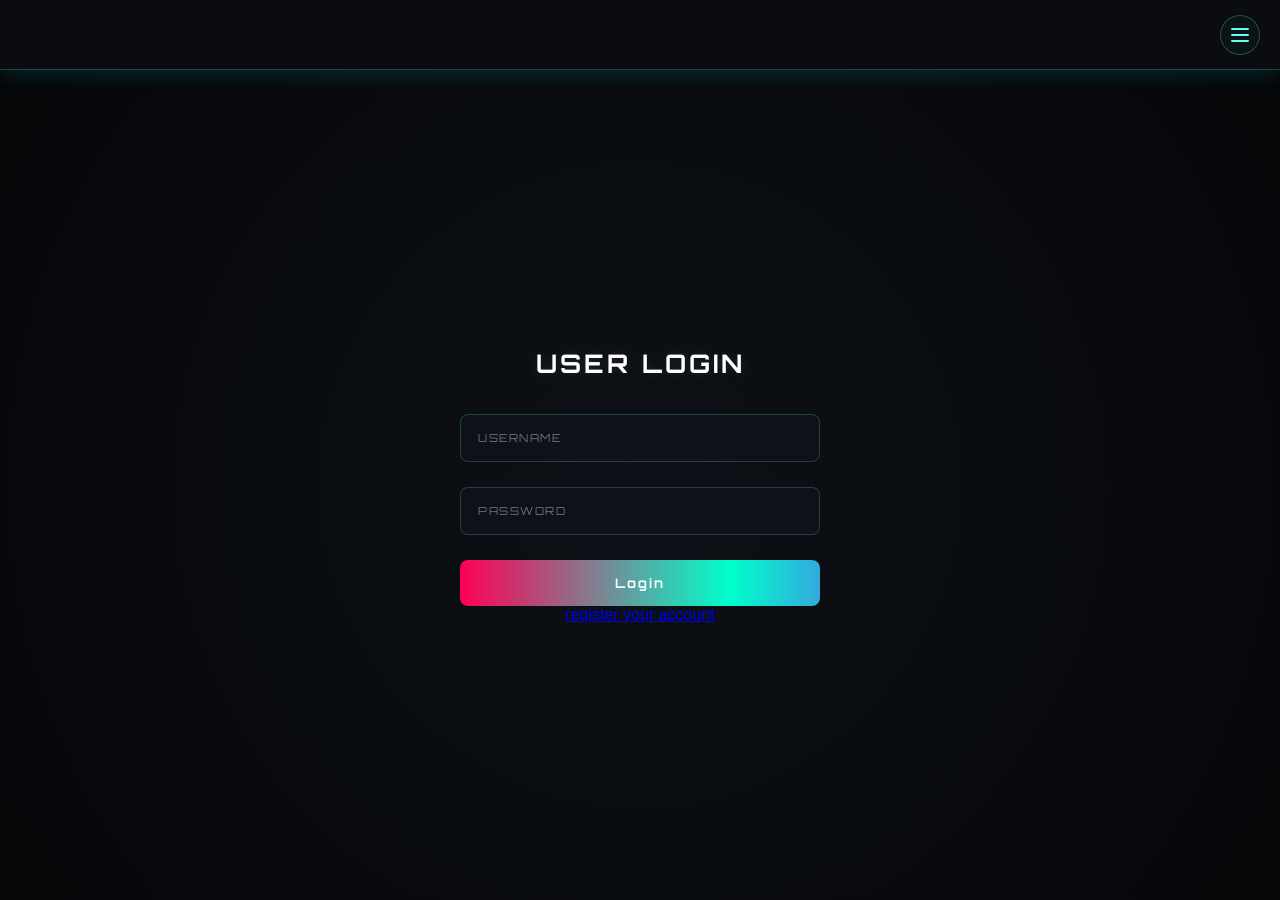
==== Login.html @ c1f25f59 "Upload semua folder dan file project lengkap" ====
<!DOCTYPE html>
<html lang="id">
<head>
  <meta charset="UTF-8">
  <meta name="viewport" content="width=device-width, initial-scale=1.0">
  <title>Login - All Animation Studio</title>
  
  <link href="https://fonts.googleapis.com/css2?family=Orbitron:wght@700&display=swap" rel="stylesheet">
  
  <link rel="stylesheet" href="css style/nevbar.css">

  <style>
    * {
      margin: 0;
      padding: 0;
      box-sizing: border-box;
      font-family: 'Segoe UI', Tahoma, Geneva, Verdana, sans-serif;
    }

    /* BACKGROUND UTAMA: HITAM PEKAT */
    body {
      background-color: #050608;
      color: #ffffff;
      overflow-x: hidden;
    }

    /* NAVBAR UTAMA (Identik dengan Beranda) */
    .navbar {
      display: flex;
      justify-content: space-between;
      align-items: center;
      background-color: rgba(13, 15, 19, 0.75);
      backdrop-filter: blur(8px);
      padding: 12px 20px;
      position: sticky;
      top: 0;
      z-index: 100;
      box-shadow: 0 4px 20px rgba(0, 243, 255, 0.15);
      border-bottom: 1px solid rgba(102, 252, 241, 0.25);
      height: 70px;
    }

    /* SISI KIRI: TEMPAT LOGO BARU DAN TEKS */
    .logo-area {
      display: flex;
      align-items: center;
      flex-grow: 1;
      height: 100%;
    }

    /* TOMBOL MENU / GARIS TIGA */
    .menu-toggle {
      display: flex;
      flex-direction: column;
      justify-content: center;
      align-items: center;
      gap: 4px;
      cursor: pointer;
      width: 40px;
      height: 40px;
      background-color: rgba(102, 252, 241, 0.03);
      border-radius: 50%;
      border: 1px solid rgba(102, 252, 241, 0.25);
      flex-shrink: 0;
      z-index: 1010;
      transition: all 0.4s cubic-bezier(0.4, 0, 0.2, 1);
    }
    .menu-toggle:hover { background-color: rgba(102, 252, 241, 0.12); box-shadow: 0 0 15px rgba(102, 252, 241, 0.35); }
    .menu-toggle span { width: 18px; height: 2px; background-color: #66fcf1; border-radius: 2px; transition: all 0.4s cubic-bezier(0.4, 0, 0.2, 1); }
    
    .menu-toggle.active-btn span:nth-child(1) { transform: translateY(6px) rotate(45deg); }
    .menu-toggle.active-btn span:nth-child(2) { opacity: 0; transform: scale(0); }
    .menu-toggle.active-btn span:nth-child(3) { transform: translateY(-6px) rotate(-45deg); }

    /* MENU DROPDOWN */
    .dropdown-menu {
      position: absolute;
      top: 75px; right: 20px;
      background-color: #12141c;
      border: 1px solid #66fcf1;
      border-radius: 12px;
      width: 200px;
      box-shadow: 0 10px 35px rgba(0,0,0,0.65), 0 0 15px rgba(102, 252, 241, 0.15);
      overflow: hidden;
      z-index: 1000;
      opacity: 0;
      transform: translateY(-25px) scale(0.93);
      pointer-events: none;
      transition: all 0.45s cubic-bezier(0.34, 1.56, 0.64, 1);
    }
    .dropdown-menu.active { opacity: 1; transform: translateY(0) scale(1); pointer-events: auto; }
    .dropdown-menu a { display: block; color: white; padding: 14px 20px; text-decoration: none; font-size: 0.95rem; border-bottom: 1px solid rgba(255, 255, 255, 0.05); transition: all 0.3s; cursor: pointer; }
    .dropdown-menu a:hover { background-color: rgba(102, 252, 241, 0.08); color: #66fcf1; padding-left: 26px; }

    /* ==========================================
       HERO LAYAR UTAMA: DIGANTI JADI FORM LOGIN
       ========================================== */
    .hero-wrapper {
      height: calc(100vh - 70px); 
      display: flex;
      justify-content: center;
      align-items: center;
      padding: 20px;
      background: radial-gradient(circle at center, #0d1117 0%, #050608 100%);
    }

    .login-form-wrapper {
      width: 100%;
      max-width: 360px;
      text-align: center;
    }

    .login-title {
      font-family: 'Orbitron', sans-serif;
      font-size: 1.6rem;
      letter-spacing: 3px;
      margin-bottom: 35px;
      color: #ffffff;
      text-shadow: 0 0 10px rgba(255, 255, 255, 0.1);
    }

    /* Opsi Input Neon Modern */
    .custom-input-box {
      width: 100%;
      position: relative;
      margin-bottom: 25px;
    }

    .custom-input-box input {
      width: 100%;
      padding: 15px 18px;
      background: rgba(18, 20, 28, 0.6);
      border: 1px solid rgba(102, 252, 241, 0.2);
      border-radius: 8px;
      color: #ffffff;
      font-size: 14px;
      font-family: sans-serif;
      outline: none;
      transition: all 0.3s ease;
    }

    /* Efek Glow Cyan khas beranda pas diklik */
    .custom-input-box input:focus {
      border-color: #66fcf1;
      box-shadow: 0 0 12px rgba(102, 252, 241, 0.3);
    }

    .custom-input-box label {
      position: absolute;
      left: 18px;
      top: 50%;
      transform: translateY(-50%);
      color: rgba(255, 255, 255, 0.4);
      font-size: 11px;
      letter-spacing: 1.5px;
      font-family: 'Orbitron', sans-serif;
      pointer-events: none;
      transition: all 0.3s ease;
    }

    /* Animasi label meluncur naik */
    .custom-input-box input:focus ~ label,
    .custom-input-box input:not(:placeholder-shown) ~ label {
      top: -10px;
      left: 12px;
      background: #060810;
      padding: 0 6px;
      color: #66fcf1;
      font-size: 10px;
    }

    /* Tombol Sign-In Efek Aliran Pelangi STUDIO */
    .btn-submit-rainbow {
      width: 100%;
      padding: 15px;
      border: none;
      border-radius: 8px;
      color: #ffffff;
      font-family: 'Orbitron', sans-serif;
      font-size: 13px;
      font-weight: bold;
      letter-spacing: 2px;
      cursor: pointer;
      background: linear-gradient(90deg, #ff0055, #00ffcc, #9900ff, #ffcc00, #ff0055);
      background-size: 300% 100%;
      transition: transform 0.2s ease, box-shadow 0.3s ease;
      animation: rainbowBtnShift 4s linear infinite;
    }

    .btn-submit-rainbow:hover {
      transform: scale(1.01);
      box-shadow: 0 0 20px rgba(0, 255, 204, 0.3);
    }

    @keyframes rainbowBtnShift {
      0% { background-position: 0% 50%; }
      100% { background-position: 300% 50%; }
    }

    .back-home-link {
      display: inline-block;
      margin-top: 25px;
      color: rgba(255, 255, 255, 0.3);
      text-decoration: none;
      font-size: 11px;
      letter-spacing: 2px;
      font-family: 'Orbitron', sans-serif;
      transition: color 0.3s ease;
    }

    .back-home-link:hover {
      color: #66fcf1;
    }
  </style>
</head>
<body>

  <header class="navbar">
    <div class="logo-area">
      <div class="logo-aa-container">
        <span class="char-a a-normal">A</span>
        <span class="char-a a-flipped">A</span>
      </div>
      
      <div class="text-wrapper">
        <span class="logo-text-top">
          <span class="gold-a">A</span>LL <span class="gold-a">A</span>NIMATION
        </span>
        <span class="logo-text-bottom">STUDIO</span>
      </div>
    </div>    

    <div class="menu-toggle" id="menuBtn"><span></span><span></span><span></span></div>
    <div class="dropdown-menu" id="dropdownMenu">
      <a href="index">🏠 Beranda</a>
      <a href="Animasi Studio/studio">🎬 Animasi Studio</a>
      <a onclick="location.reload();">🔄 Refresh</a> 
    </div>
  </header>

  <section class="hero-wrapper">
    <div class="login-form-wrapper">
      <h2 class="login-title">USER LOGIN</h2>

      <form action="#">
        <div class="custom-input-box">
          <input type="text" id="username" placeholder=" " required autocomplete="off">
          <label for="username">USERNAME</label>
        </div>

        <div class="custom-input-box">
          <input type="password" id="password" placeholder=" " required>
          <label for="password">PASSWORD</label>
        </div>

        <button type="submit" class="btn-submit-rainbow">Login</button>
      </form>

      <a href="index.html" class="register-home-link">register your account</a>
    </div>
  </section>

  <script>
    const menuBtn = document.getElementById('menuBtn');
    const dropdownMenu = document.getElementById('dropdownMenu');

    // Toggle Dropdown Menu
    menuBtn.addEventListener('click', (e) => {
      e.stopPropagation();
      dropdownMenu.classList.toggle('active');
      menuBtn.classList.toggle('active-btn');
    });

    document.addEventListener('click', () => {
      dropdownMenu.classList.remove('active');
      menuBtn.classList.remove('active-btn');
    });
  </script>
</body>
</html>
---- css style/nevbar.css ----
/* =======================================================
   FINAL COMBINED PERFECT: NEVBAR.CSS (LOCK VERTICAL POSITION)
   ======================================================= */

/* Wadah Utama Logo AA Kembar */
.navbar .logo-aa-container {
  position: relative;
  width: 32px;        
  height: 32px;       
  display: flex;
  align-items: center;
  justify-content: center;
  margin-right: 12px; 
  flex-shrink: 0;
}

/* Karakter Huruf A Dasar (Wajib Absolute) */
.navbar .logo-aa-container .char-a {
  font-size: 30px;    
  font-weight: bold;
  font-family: 'Times New Roman', Times, serif;
  position: absolute; 
  line-height: 1;
  opacity: 0;
  top: 50%;
  left: 50%;
}

/* A PUTIH (NORMAL) -> Dipastikan Menumpuk di Atas */
.a-normal {
  color: #ffffff;
  z-index: 2; /* Mengunci lapisan putih di paling depan */
  animation: logoANormalLoop 8s cubic-bezier(0.25, 1, 0.5, 1) infinite;
}

/* A KUNING (TERBALIK & DI-MIRROR) -> Berada di Lapisan Bawah */
.a-flipped {
  color: #d4af37;
  z-index: 1; /* Di bawah lapisan putih */
  animation: logoAFlippedLoop 8s cubic-bezier(0.25, 1, 0.5, 1) infinite;
}

/* CONTAINER TEKS BARISAN (TIDAK DIUTAK-ATIK) */
.text-wrapper {
  display: flex;
  flex-direction: column;
  justify-content: center;
  position: relative;
  overflow: hidden;
  padding-right: 25px;
}

/* BARIS ATAS: ALL ANIMATION */
.logo-text-top {
  color: #ffffff; 
  font-family: 'Orbitron', sans-serif;
  font-size: 11px;
  letter-spacing: 2px;
  white-space: nowrap;
  opacity: 0;
  animation: textInOutLoop 8s cubic-bezier(0.25, 1, 0.5, 1) infinite;
  animation-delay: 0.4s;
}

/* SPAN KHUSUS HURUF A */
.gold-a {
  color: #d4af37;
  font-family: 'Orbitron', sans-serif; 
  font-weight: bold;                  
  text-shadow: 
    0 0 5px #d4af37, 
    0 0 10px #d4af37, 
    0 0 20px rgba(212, 175, 55, 0.8), 
    0 0 30px rgba(212, 175, 55, 0.6);
  animation: goldGlowPulse 2s infinite alternate;
}

/* BARIS BAWAH: STUDIO */
.logo-text-bottom {
  font-family: 'Orbitron', sans-serif;
  font-size: 11px;
  letter-spacing: 4px;
  white-space: nowrap;
  margin-top: 2px;
  opacity: 0;
  
  background: linear-gradient(90deg, #ff0055, #00ffcc, #9900ff, #ffcc00, #ff0055);
  background-size: 300% 100%;
  -webkit-background-clip: text;
  -webkit-text-fill-color: transparent;
  background-clip: text;

  animation: textInOutLoop 8s cubic-bezier(0.25, 1, 0.5, 1) infinite, rainbowMove 4s linear infinite;
  animation-delay: 0.6s;
}

/* EFEK KILATAN MENYAPU */
.text-wrapper::after {
  content: '';
  position: absolute;
  top: 0;
  left: 0;
  width: 100%;
  height: 100%;
  background: linear-gradient(90deg, 
    transparent 0%, 
    rgba(56, 189, 248, 0) 35%, 
    rgba(56, 189, 248, 0.9) 48%, 
    rgba(255, 255, 255, 1) 50%, 
    rgba(56, 189, 248, 0.9) 52%, 
    rgba(56, 189, 248, 0) 65%, 
    transparent 100%
  );
  background-size: 200% 100%;
  background-position: 150% 0;
  animation: glowSweepLoop 8s ease-in-out infinite;
  pointer-events: none;
}

/* =======================================================
   LOGIKA TIMELINE & ANIMASI KEYFRAMES
   ======================================================= */

/* A NORMAL: Pas diam posisi Y digeser ke -54% (artinya naik sedikit ke atas) */
@keyframes logoANormalLoop {
  0% { opacity: 0; transform: translate(-50%, calc(-54% + 15px)) scale(0.8); }
  12%, 75% { opacity: 1; transform: translate(-50%, -54%) scale(1); }
  88%, 100% { opacity: 0; transform: translate(-50%, calc(-54% - 15px)) scale(0.8); }
}

/* A TERBALIK: Pas diam posisi Y digeser ke -44% (artinya turun sedikit ke bawah) */
@keyframes logoAFlippedLoop {
  0% { opacity: 0; transform: translate(-50%, calc(-44% - 15px)) rotate(180deg) scaleX(-1) scale(0.8); }
  12%, 75% { opacity: 1; transform: translate(-50%, -44%) rotate(180deg) scaleX(-1) scale(1); }
  88%, 100% { opacity: 0; transform: translate(-50%, calc(-44% + 15px)) rotate(180deg) scaleX(-1) scale(0.8); }
}

/* TEKS TIMELINE */
@keyframes textInOutLoop {
  0% { opacity: 0; transform: translateX(-15px); }
  12%, 75% { opacity: 1; transform: translateX(0); }
  88%, 100% { opacity: 0; transform: translateX(-15px); }
}

/* KEDIPAN CAHAYA HURUF A */
@keyframes goldGlowPulse {
  from { text-shadow: 0 0 4px #d4af37, 0 0 8px #d4af37, 0 0 15px rgba(212, 175, 55, 0.6); }
  to { text-shadow: 0 0 8px #d4af37, 0 0 15px #d4af37, 0 0 25px #d4af37, 0 0 40px rgba(212, 175, 55, 1); }
}

/* Aliran Warna Pelangi STUDIO */
@keyframes rainbowMove {
  0% { background-position: 0% 50%; }
  100% { background-position: 300% 50%; }
}

/* Efek Sapuan Cahaya */
@keyframes glowSweepLoop {
  0%, 35% { background-position: 150% 0; }
  50%, 65% { background-position: -50% 0; }
  75%, 100% { background-position: -50% 0; }
}
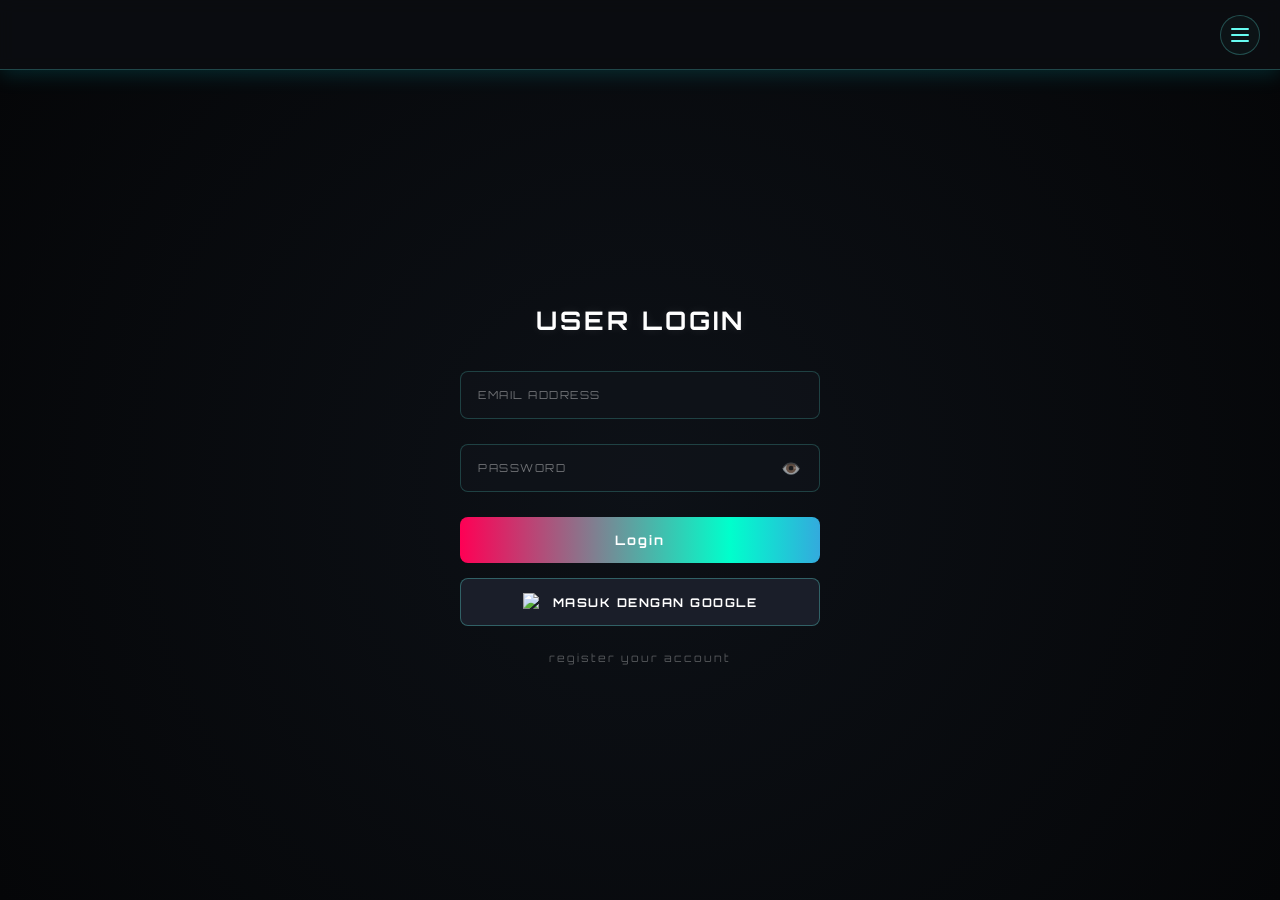
==== commit 9dc12565: "Integrate Firestore for Google login email validation Added Firestore integration to check if Google" ====
--- a/Login.html
+++ b/Login.html
@@ -24,7 +24,7 @@
       overflow-x: hidden;
     }
 
-    /* NAVBAR UTAMA (Identik dengan Beranda) */
+    /* NAVBAR UTAMA */
     .navbar {
       display: flex;
       justify-content: space-between;
@@ -40,7 +40,6 @@
       height: 70px;
     }
 
-    /* SISI KIRI: TEMPAT LOGO BARU DAN TEKS */
     .logo-area {
       display: flex;
       align-items: center;
@@ -92,9 +91,7 @@
     .dropdown-menu a { display: block; color: white; padding: 14px 20px; text-decoration: none; font-size: 0.95rem; border-bottom: 1px solid rgba(255, 255, 255, 0.05); transition: all 0.3s; cursor: pointer; }
     .dropdown-menu a:hover { background-color: rgba(102, 252, 241, 0.08); color: #66fcf1; padding-left: 26px; }
 
-    /* ==========================================
-       HERO LAYAR UTAMA: DIGANTI JADI FORM LOGIN
-       ========================================== */
+    /* HERO LAYAR UTAMA */
     .hero-wrapper {
       height: calc(100vh - 70px); 
       display: flex;
@@ -119,7 +116,7 @@
       text-shadow: 0 0 10px rgba(255, 255, 255, 0.1);
     }
 
-    /* Opsi Input Neon Modern */
+    /* Input Neon Modern */
     .custom-input-box {
       width: 100%;
       position: relative;
@@ -128,7 +125,7 @@
 
     .custom-input-box input {
       width: 100%;
-      padding: 15px 18px;
+      padding: 15px 50px 15px 18px; 
       background: rgba(18, 20, 28, 0.6);
       border: 1px solid rgba(102, 252, 241, 0.2);
       border-radius: 8px;
@@ -139,7 +136,6 @@
       transition: all 0.3s ease;
     }
 
-    /* Efek Glow Cyan khas beranda pas diklik */
     .custom-input-box input:focus {
       border-color: #66fcf1;
       box-shadow: 0 0 12px rgba(102, 252, 241, 0.3);
@@ -158,7 +154,6 @@
       transition: all 0.3s ease;
     }
 
-    /* Animasi label meluncur naik */
     .custom-input-box input:focus ~ label,
     .custom-input-box input:not(:placeholder-shown) ~ label {
       top: -10px;
@@ -169,7 +164,25 @@
       font-size: 10px;
     }
 
-    /* Tombol Sign-In Efek Aliran Pelangi STUDIO */
+    /* TOMBOL MATA INTIP PW */
+    .toggle-password-btn {
+      position: absolute;
+      right: 15px;
+      top: 50%;
+      transform: translateY(-50%);
+      background: none;
+      border: none;
+      color: rgba(102, 252, 241, 0.6);
+      cursor: pointer;
+      font-size: 16px;
+      padding: 4px;
+      outline: none;
+      z-index: 10;
+      user-select: none;
+    }
+    .toggle-password-btn:hover { color: #66fcf1; }
+
+    /* Tombol Sign-In Efek Aliran Pelangi */
     .btn-submit-rainbow {
       width: 100%;
       padding: 15px;
@@ -192,12 +205,35 @@
       box-shadow: 0 0 20px rgba(0, 255, 204, 0.3);
     }
 
+    /* STYLE TOMBOL GOOGLE LOGIN */
+    .btn-google-signin {
+      width: 100%;
+      padding: 14px;
+      margin-top: 15px;
+      background-color: #1a1e29;
+      color: #ffffff;
+      border: 1px solid rgba(102, 252, 241, 0.3);
+      border-radius: 8px;
+      font-family: 'Orbitron', sans-serif;
+      font-size: 12px;
+      font-weight: bold;
+      letter-spacing: 1.5px;
+      cursor: pointer;
+      display: flex;
+      align-items: center;
+      justify-content: center;
+      gap: 12px;
+      transition: all 0.3s ease;
+    }
+
+    .btn-google-signin img { width: 18px; height: 18px; }
+
     @keyframes rainbowBtnShift {
       0% { background-position: 0% 50%; }
       100% { background-position: 300% 50%; }
     }
 
-    .back-home-link {
+    .register-home-link {
       display: inline-block;
       margin-top: 25px;
       color: rgba(255, 255, 255, 0.3);
@@ -208,9 +244,7 @@
       transition: color 0.3s ease;
     }
 
-    .back-home-link:hover {
-      color: #66fcf1;
-    }
+    .register-home-link:hover { color: #66fcf1; }
   </style>
 </head>
 <body>
@@ -232,9 +266,9 @@
 
     <div class="menu-toggle" id="menuBtn"><span></span><span></span><span></span></div>
     <div class="dropdown-menu" id="dropdownMenu">
-      <a href="index">🏠 Beranda</a>
+      <a href="index.html">🏠 Beranda</a>
       <a href="Animasi Studio/studio">🎬 Animasi Studio</a>
-      <a onclick="location.reload();">🔄 Refresh</a> 
+      <a href="registrasi.html">🆕 Register</a> 
     </div>
   </header>
 
@@ -242,29 +276,140 @@
     <div class="login-form-wrapper">
       <h2 class="login-title">USER LOGIN</h2>
 
-      <form action="#">
+      <form id="loginForm">
         <div class="custom-input-box">
-          <input type="text" id="username" placeholder=" " required autocomplete="off">
-          <label for="username">USERNAME</label>
+          <input type="email" id="username" placeholder=" " required autocomplete="off">
+          <label for="username">EMAIL ADDRESS</label>
         </div>
 
         <div class="custom-input-box">
           <input type="password" id="password" placeholder=" " required>
           <label for="password">PASSWORD</label>
+          <button type="button" class="toggle-password-btn" id="togglePassword">👁️</button>
         </div>
 
         <button type="submit" class="btn-submit-rainbow">Login</button>
+        
+        <button type="button" class="btn-google-signin" id="btnGoogle">
+          <img src="https://www.gstatic.com/firebasejs/ui/2.0.0/images/auth/google.svg" alt="Google Logo">
+          MASUK DENGAN GOOGLE
+        </button>
       </form>
 
-      <a href="index.html" class="register-home-link">register your account</a>
+      <a href="registrasi.html" class="register-home-link">register your account</a>
     </div>
   </section>
 
-  <script>
+  <script type="module">
+    import { initializeApp } from "https://www.gstatic.com/firebasejs/12.15.0/firebase-app.js";
+    import { getAuth, GoogleAuthProvider, signInWithPopup } from "https://www.gstatic.com/firebasejs/12.15.0/firebase-auth.js";
+    // Ditambahkan getFirestore untuk melakukan deteksi database langsung
+    import { getFirestore, collection, query, where, getDocs } from "https://www.gstatic.com/firebasejs/12.15.0/firebase-firestore.js";
+
+    const firebaseConfig = {
+      apiKey: "AIzaSyDMyCH_S50p0G9J_Fdq9MEMnNXXfXCeEcE",
+      authDomain: "all-animation-studio.firebaseapp.com",
+      projectId: "all-animation-studio",
+      storageBucket: "all-animation-studio.firebasestorage.app",
+      messagingSenderId: "225632884885",
+      appId: "1:225632884885:web:3c54667fa18f2078f4a39c",
+      measurementId: "G-T99JHNM9HB"
+    };
+
+    const app = initializeApp(firebaseConfig);
+    const auth = getAuth(app);
+    const db = getFirestore(app); // Inisialisasi database firestore
+    const provider = new GoogleAuthProvider();
+
+    const emailField = document.getElementById("username");
+    const passwordInput = document.getElementById('password');
+
+    // =========================================================================
+    // UPDATE: FITUR SAVING DATA DISEMPURNAKAN DENGAN FILTER SPESIFIK
+    // =========================================================================
+    const savedEmail = sessionStorage.getItem("tempEmail");
+    const savedPassword = sessionStorage.getItem("tempPassword");
+    const passwordStatus = sessionStorage.getItem("passwordStatus");
+
+    // Pertahankan email lama
+    if (savedEmail && emailField) {
+      emailField.value = savedEmail;
+    }
+    
+    // Logika Cerdas Penyaringan Password:
+    if (passwordStatus === "wrong") {
+      // Jika terbukti password salah, hilangkan password dari kolom dan session
+      sessionStorage.removeItem("tempPassword");
+      if (passwordInput) passwordInput.value = "";
+    } else {
+      if (savedPassword && passwordInput) {
+        passwordInput.value = savedPassword;
+      }
+    }
+
+    // 1. LOGIKA TOMBOL MATA INTIP PASSWORD
+    const togglePasswordBtn = document.getElementById('togglePassword');
+    togglePasswordBtn.addEventListener('click', () => {
+      if (passwordInput.type === 'password') {
+        passwordInput.type = 'text';
+        togglePasswordBtn.textContent = '🔒';
+      } else {
+        passwordInput.type = 'password';
+        togglePasswordBtn.textContent = '👁️';
+      }
+    });
+
+    // 2. SISTEM SUBMIT LOGIN MANUAL (EMAIL & PW)
+    document.getElementById('loginForm').addEventListener('submit', (e) => {
+      e.preventDefault();
+
+      const emailValue = emailField.value.trim();
+      const passwordValue = passwordInput.value;
+      
+      sessionStorage.removeItem("passwordStatus");
+
+      sessionStorage.setItem("tempEmail", emailValue);
+      sessionStorage.setItem("tempPassword", passwordValue);
+      sessionStorage.setItem("loginMethod", "email_password");
+
+      window.location.href = "validation.html";
+    });
+
+    // 3. LOGIKA BUTTON LOGIN GOOGLE + DETEKSI PENDAFTARAN
+    const btnGoogle = document.getElementById('btnGoogle');
+    btnGoogle.addEventListener('click', () => {
+      signInWithPopup(auth, provider)
+        .then(async (result) => {
+          const emailValue = result.user.email;
+
+          // Jalankan pengecekan cepat ke Firestore: Apakah email ini ada di database?
+          const q = query(collection(db, "users"), where("email", "==", emailValue.toLowerCase()));
+          const querySnapshot = await getDocs(q);
+
+          if (querySnapshot.empty) {
+            // JIKA TIDAK ADA DATA SAMA SEKALI, TENDANG KE REGISTRASI
+            alert("Akun Google belum terdaftar! Silahkan lakukan registrasi terlebih dahulu.");
+            sessionStorage.clear();
+            window.location.href = "registrasi.html";
+          } else {
+            // JIKA TERDAFTAR, LANJUTKAN PROSES KE HALAMAN VALIDASI/POPUP
+            sessionStorage.removeItem("tempPassword");
+            sessionStorage.removeItem("passwordStatus");
+            sessionStorage.setItem("tempEmail", emailValue);
+            sessionStorage.setItem("loginMethod", "google");
+
+            window.location.href = "validation.html";
+          }
+        })
+        .catch((error) => {
+          console.error("Google Auth Error:", error.message);
+          alert("Gagal Inisiasi Google Login! Error: " + error.message);
+        });
+    });
+
+    // 4. SISTEM NAVBAR DROPDOWN
     const menuBtn = document.getElementById('menuBtn');
     const dropdownMenu = document.getElementById('dropdownMenu');
-
-    // Toggle Dropdown Menu
     menuBtn.addEventListener('click', (e) => {
       e.stopPropagation();
       dropdownMenu.classList.toggle('active');
